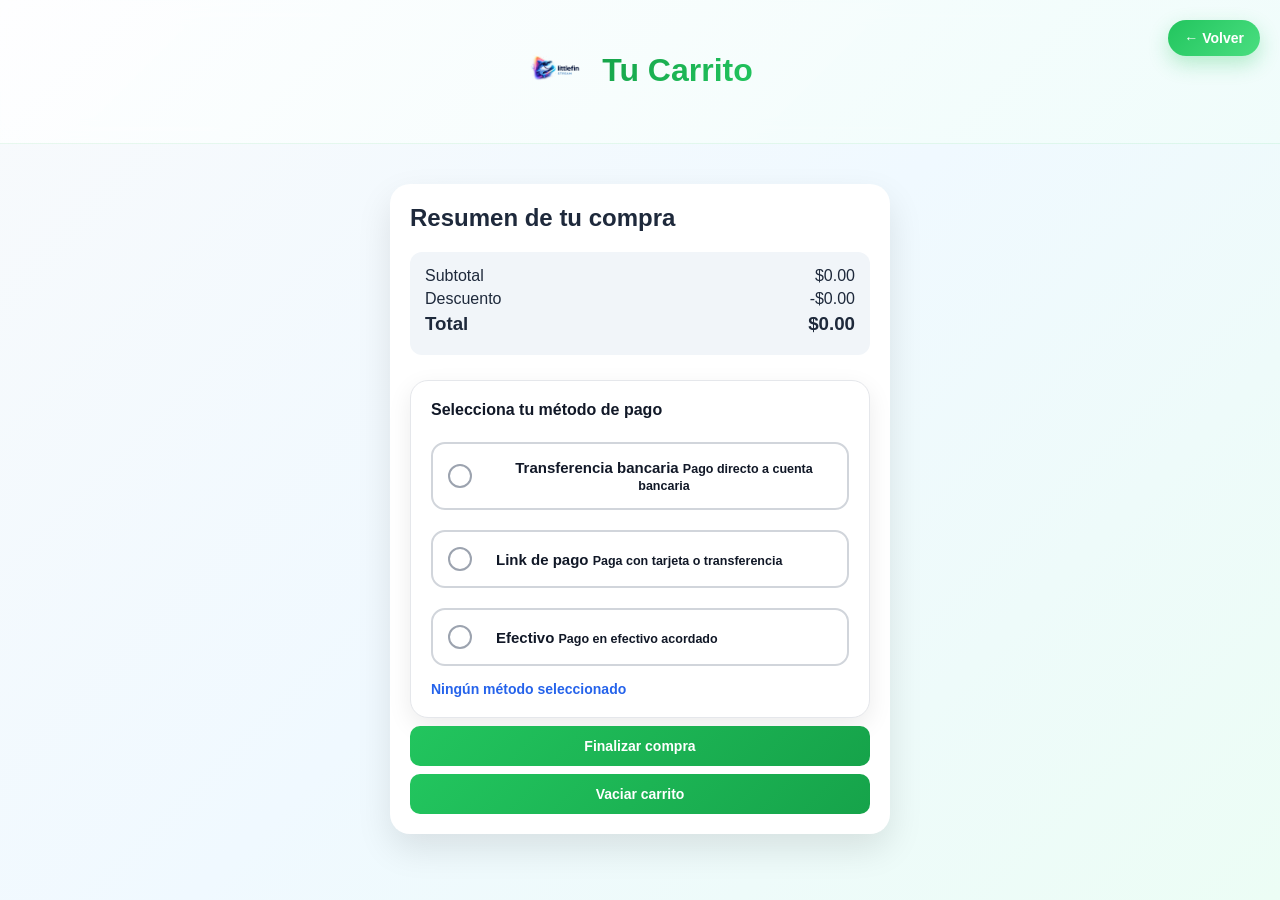
==== carrito.html @ 11f5a7b8 "Refactor payment method section in carrito.html" ====
<!DOCTYPE html>
<html lang="es">
<head>
<meta charset="UTF-8">
<meta name="viewport" content="width=device-width, initial-scale=1.0">
<title>Carrito - Littlefin Stream</title>
<link rel="stylesheet" href="styles.css">
</head>

<body>

<header class="header">

  <div class="logo-container">
    <img src="logo.png" class="logo-principal" alt="Littlefin Stream logo">
    <h1>Tu Carrito</h1>
  </div>

  <a href="index.html" class="cart-icon">
    ← Volver
  </a>

</header>

<main>

<div class="carrito-page">

  <h2>Resumen de tu compra</h2>

  <!-- PRODUCTOS -->
  <div id="lista-carrito"></div>

  <!-- RESUMEN -->
  <div class="resumen">
    <p>
      Subtotal
      <span id="subtotal">$0</span>
    </p>

    <p>
      Descuento
      <span id="descuento">$0</span>
    </p>

    <h3>
      Total
      <span id="total">$0</span>
    </h3>
  </div>

  <!-- MÉTODO DE PAGO -->
  <div class="metodo-pago">

    <p class="titulo-pago">
      Selecciona tu método de pago
    </p>

    <div class="opciones">

      <!-- TRANSFERENCIA -->
      <button
        onclick="seleccionarPago('Transferencia')"
        id="btn-transferencia"
        class="opcion-pago"
      >
        <span class="radio"></span>

        <div class="info-pago">
          <strong>Transferencia bancaria</strong>
          <small>Pago directo a cuenta bancaria</small>
        </div>
      </button>

      <!-- LINK -->
      <button
        onclick="seleccionarPago('Link de pago')"
        id="btn-link"
        class="opcion-pago"
      >
        <span class="radio"></span>

        <div class="info-pago">
          <strong>Link de pago</strong>
          <small>Paga con tarjeta o transferencia</small>
        </div>
      </button>

      <!-- EFECTIVO -->
      <button
        onclick="seleccionarPago('Efectivo')"
        id="btn-efectivo"
        class="opcion-pago"
      >
        <span class="radio"></span>

        <div class="info-pago">
          <strong>Efectivo</strong>
          <small>Pago en efectivo acordado</small>
        </div>
      </button>

    </div>

    <!-- MÉTODO SELECCIONADO -->
    <div id="metodo-seleccionado">
      Ningún método seleccionado
    </div>

  </div>

  <!-- BOTONES -->
  <button onclick="pagar()" class="btn-pagar">
    Finalizar compra
  </button>

  <button onclick="vaciarCarrito()" class="btn-vaciar">
    Vaciar carrito
  </button>

</div>

</main>

<script src="script.js"></script>

<script>

/* ================= RESTAURAR MÉTODO ================= */

const metodoGuardado = localStorage.getItem("metodoPago");

if (metodoGuardado) {

  if (metodoGuardado === "Transferencia") {
    document.getElementById("btn-transferencia")?.classList.add("activo");

  } else if (metodoGuardado === "Link de pago") {
    document.getElementById("btn-link")?.classList.add("activo");

  } else if (metodoGuardado === "Efectivo") {
    document.getElementById("btn-efectivo")?.classList.add("activo");
  }

  document.getElementById("metodo-seleccionado").textContent =
    `Método seleccionado: ${metodoGuardado}`;
}

</script>

</body>
</html>
---- styles.css ----
/* ================= RESET ================= */
* {
  margin: 0;
  padding: 0;
  box-sizing: border-box;
}

/* ================= BODY ================= */
body {
  font-family: -apple-system, BlinkMacSystemFont, 'Segoe UI', 'Roboto', sans-serif;
  background: linear-gradient(135deg, #f8fafc 0%, #f0f9ff 50%, #ecfdf5 100%);
  color: #1e293b;
  min-height: 100vh;
}

/* ================= HEADER ================= */
.header {
  text-align: center;
  padding: 40px 20px 35px;
  position: relative;
  background: linear-gradient(135deg, rgba(255,255,255,0.8) 0%, rgba(240,253,250,0.8) 100%);
  backdrop-filter: blur(10px);
  border-bottom: 1px solid rgba(34,197,94,0.1);
}

.header h1 {
  font-size: 32px;
  font-weight: 700;
  background: linear-gradient(135deg, #16a34a, #22c55e);
  -webkit-background-clip: text;
  -webkit-text-fill-color: transparent;
  background-clip: text;
}

.logo-container {
  display: flex;
  align-items: center;
  justify-content: center;
  gap: 15px;
  margin-bottom: 8px;
}

.logo-principal {
  width: 60px;
  height: 60px;
  object-fit: contain;
}

.subtitle {
  color: #64748b;
  margin-top: 8px;
  font-size: 15px;
  font-weight: 500;
}

.top-info {
  margin-top: 12px;
  font-size: 13px;
  color: #059669;
  font-weight: 500;
  letter-spacing: 0.5px;
}
/* ================= CARRITO ICON ================= */
.cart-icon {
  position: absolute;
  top: 20px;
  right: 20px;
  font-weight: 600;
  background: linear-gradient(135deg, #22c55e, #4ade80);
  padding: 10px 16px;
  border-radius: 50px;
  text-decoration: none;
  color: white;
  box-shadow: 0 8px 20px rgba(34,197,94,0.3);
  transition: all 0.3s cubic-bezier(0.34, 1.56, 0.64, 1);
  font-size: 14px;
}

.cart-icon:hover {
  transform: scale(1.1) translateY(-2px);
  box-shadow: 0 12px 30px rgba(34,197,94,0.4);
}
.promo {
  text-align: center;
  background: linear-gradient(135deg, rgba(34,197,94,0.1), rgba(74,222,128,0.1));
  color: #059669;
  font-weight: 600;
  margin: 20px 15px;
  padding: 12px 20px;
  border-radius: 12px;
  border-left: 4px solid #22c55e;
  font-size: 14px;
  letter-spacing: 0.3px;
}

/* ================= SECTIONS ================= */
.section {
  padding: 40px 15px;
  scroll-margin-top: 80px;
}

.section h2 {
  text-align: center;
  margin-bottom: 30px;
  font-size: 26px;
  font-weight: 700;
  color: #1e293b;
  position: relative;
  display: inline-block;
  width: 100%;
}

.section h2::after {
  content: '';
  position: absolute;
  bottom: -8px;
  left: 50%;
  transform: translateX(-50%);
  width: 60px;
  height: 3px;
  background: linear-gradient(135deg, #22c55e, #4ade80);
  border-radius: 2px;
}

/* ================= GRID ================= */
.grid {
  display: grid;
  grid-template-columns: repeat(auto-fit, minmax(180px, 1fr));
  gap: 24px;
  max-width: 1100px;
  margin: auto;
  padding: 0 15px;
}

/* ================= CARDS ================= */
.card {
  background: white;
  padding: 24px 20px;
  border-radius: 18px;
  text-align: center;
  transition: all 0.4s cubic-bezier(0.34, 1.56, 0.64, 1);
  box-shadow: 0 10px 30px rgba(0,0,0,0.08);
  border: 2px solid transparent;
  position: relative;
  overflow: hidden;
}

.card::before {
  content: '';
  position: absolute;
  top: 0;
  left: -100%;
  width: 100%;
  height: 100%;
  background: linear-gradient(90deg, transparent, rgba(255,255,255,0.3), transparent);
  transition: left 0.5s;
  pointer-events: none;
  z-index: 0;
}

.card:hover::before {
  left: 100%;
}

.card:hover {
  border-color: #22c55e;
  transform: translateY(-12px) scale(1.04);
  box-shadow: 0 20px 40px rgba(34,197,94,0.2);
}

.card > * {
  position: relative;
  z-index: 1;
}

/* ================= LOGOS ================= */
.logo {
  width: 100px;
  height: 60px;
  object-fit: contain;
  margin-bottom: 15px;
  transition: transform 0.3s ease;
}

.card:hover .logo {
  transform: scale(1.08);
}

/* ================= TEXT ================= */
.card h3 {
  margin: 12px 0 8px;
  font-size: 16px;
  font-weight: 600;
  color: #1e293b;
  line-height: 1.4;
  min-height: 40px;
}

.card p:not(.price):not(.old-price):not(.ahorro) {
  font-size: 13px;
  color: #64748b;
  margin: 6px 0;
}

.price {
  font-size: 24px;
  margin: 12px 0 4px;
  color: #16a34a;
  font-weight: 700;
}

.old-price {
  font-size: 14px;
  color: #cbd5e1;
  text-decoration: line-through;
  margin-bottom: 2px;
}

.ahorro {
  font-size: 12px;
  color: #dc2626;
  font-weight: 600;
  margin: 4px 0 10px;
}

/* ================= BUTTON ================= */
button {
  background: linear-gradient(135deg, #22c55e, #16a34a);
  border: none;
  padding: 12px 16px;
  border-radius: 10px;
  color: white;
  font-weight: 600;
  font-size: 14px;
  cursor: pointer;
  transition: all 0.3s cubic-bezier(0.34, 1.56, 0.64, 1);
  width: 100%;
  margin-top: 8px;
}

button:hover {
  transform: translateY(-2px);
  box-shadow: 0 8px 20px rgba(34,197,94,0.35);
}

button:active {
  transform: translateY(0);
}

/* ================= FOOTER ================= */
footer {
  text-align: center;
  padding: 30px 20px;
  color: #64748b;
  margin-top: 60px;
  border-top: 1px solid rgba(34,197,94,0.1);
  background: rgba(255,255,255,0.5);
  font-size: 14px;
}

footer p {
  margin: 6px 0;
}

/* ===================================================== */
/* 🛒 SOLO CARRITO.HTML */
/* ===================================================== */

.carrito-page {
  max-width: 500px;
  margin: 40px auto;
  background: white;
  padding: 20px;
  border-radius: 20px;
  box-shadow: 0 15px 35px rgba(0,0,0,0.1);
}

/* ITEMS */
#lista-carrito {
  display: flex;
  flex-direction: column;
  gap: 12px;
}

.item-carrito {
  display: flex;
  justify-content: space-between;
  align-items: center;
  background: #f8fafc;
  padding: 12px;
  border-radius: 12px;
  transition: 0.2s;
}

.item-carrito:hover {
  transform: scale(1.02);
}

/* INFO */
.item-info {
  font-size: 14px;
}

/* BOTÓN ELIMINAR */
.btn-eliminar {
  background: #ef4444;
  color: white;
  border: none;
  padding: 6px 10px;
  border-radius: 8px;
}

/* RESUMEN */
.resumen {
  margin-top: 20px;
  background: #f1f5f9;
  padding: 15px;
  border-radius: 12px;
}

.resumen p,
.resumen h3 {
  display: flex;
  justify-content: space-between;
  margin-bottom: 5px;
}

/* ================= MÉTODO DE PAGO ================= */

.metodo-pago {
  margin-top: 25px;
  padding: 20px;
  background: white;
  border-radius: 18px;
  box-shadow: 0 8px 25px rgba(0,0,0,0.08);
  border: 1px solid #e5e7eb;
}

.metodo-pago p {
  margin-bottom: 15px;
  color: #111827;
  font-size: 16px;
  font-weight: 700;
}

/* OPCIONES */
.metodo-pago .opciones {
  display: flex;
  flex-direction: column;
  gap: 12px;
}

/* BOTONES */
.metodo-pago button {
  width: 100%;
  background: white;
  border: 2px solid #d1d5db;
  border-radius: 14px;
  padding: 15px;
  cursor: pointer;
  transition: all 0.25s ease;

  display: flex;
  align-items: center;
  gap: 12px;

  color: #111827;
  font-size: 15px;
  font-weight: 600;

  position: relative;
}

/* CÍRCULO */
.metodo-pago button::before {
  content: "";
  width: 20px;
  height: 20px;
  border: 2px solid #9ca3af;
  border-radius: 50%;
  transition: all 0.25s ease;
  background: white;
  flex-shrink: 0;
}

/* HOVER */
.metodo-pago button:hover {
  border-color: #2563eb;
  background: #f8fafc;
}

/* ACTIVO */
.metodo-pago button.activo {
  border-color: #2563eb;
  background: #eff6ff;
}

/* CÍRCULO AZUL */
.metodo-pago button.activo::before {
  background: #2563eb;
  border-color: #2563eb;
  box-shadow: inset 0 0 0 4px white;
}

/* TEXTO MÉTODO SELECCIONADO */
#metodo-seleccionado {
  margin-top: 15px;
  font-size: 14px;
  color: #2563eb;
  font-weight: 600;
}

/* RESPONSIVE */
@media (max-width: 480px) {
  .metodo-pago {
    padding: 15px;
  }

  .metodo-pago button {
    padding: 14px;
    font-size: 14px;
  }
}


/* ================= COMBOS PREMIUM ================= */

.combo {
  position: relative;
  border: 2px solid transparent;
  transition: all 0.4s cubic-bezier(0.34, 1.56, 0.64, 1);
}

.combo:hover {
  border: 2px solid #22c55e;
  transform: translateY(-12px) scale(1.04);
  box-shadow: 0 20px 40px rgba(34,197,94,0.2);
}

/* MÁS VENDIDO */
.destacado {
  border: 2px solid #22c55e;
  box-shadow: 0 0 25px rgba(34,197,94,0.3);
}

.combo .logos-container {
  display: flex;
  justify-content: center;
  align-items: center;
  gap: 8px;
  margin-bottom: 12px;
  flex-wrap: wrap;
}

.combo .logo-mini {
  width: 50px;
  height: 30px;
  object-fit: contain;
  transition: transform 0.3s ease;
}

.combo:hover .logo-mini {
  transform: scale(1.15);
}

/* BADGE */
.badge {
  position: absolute;
  top: 12px;
  right: 12px;
  background: linear-gradient(135deg, #ff6b35, #ff8c42);
  color: white;
  padding: 6px 12px;
  border-radius: 20px;
  font-size: 12px;
  font-weight: 600;
  z-index: 2;
  box-shadow: 0 4px 12px rgba(255,107,53,0.3);
}

/* PRECIO TACHADO */
.old-price {
  text-decoration: line-through;
  color: #94a3b8;
  font-size: 14px;
}

/* AHORRO */
.ahorro {
  color: #16a34a;
  font-size: 13px;
  font-weight: bold;
}


/* ================= RESPONSIVE ================= */
@media (max-width: 480px) {
  .grid {
    grid-template-columns: repeat(auto-fit, minmax(140px, 1fr));
  }

  .carrito-page {
    width: 90%;
  }
}

@media (max-width: 480px) {
  .metodo-pago .opciones {
    flex-direction: column;
  }
}
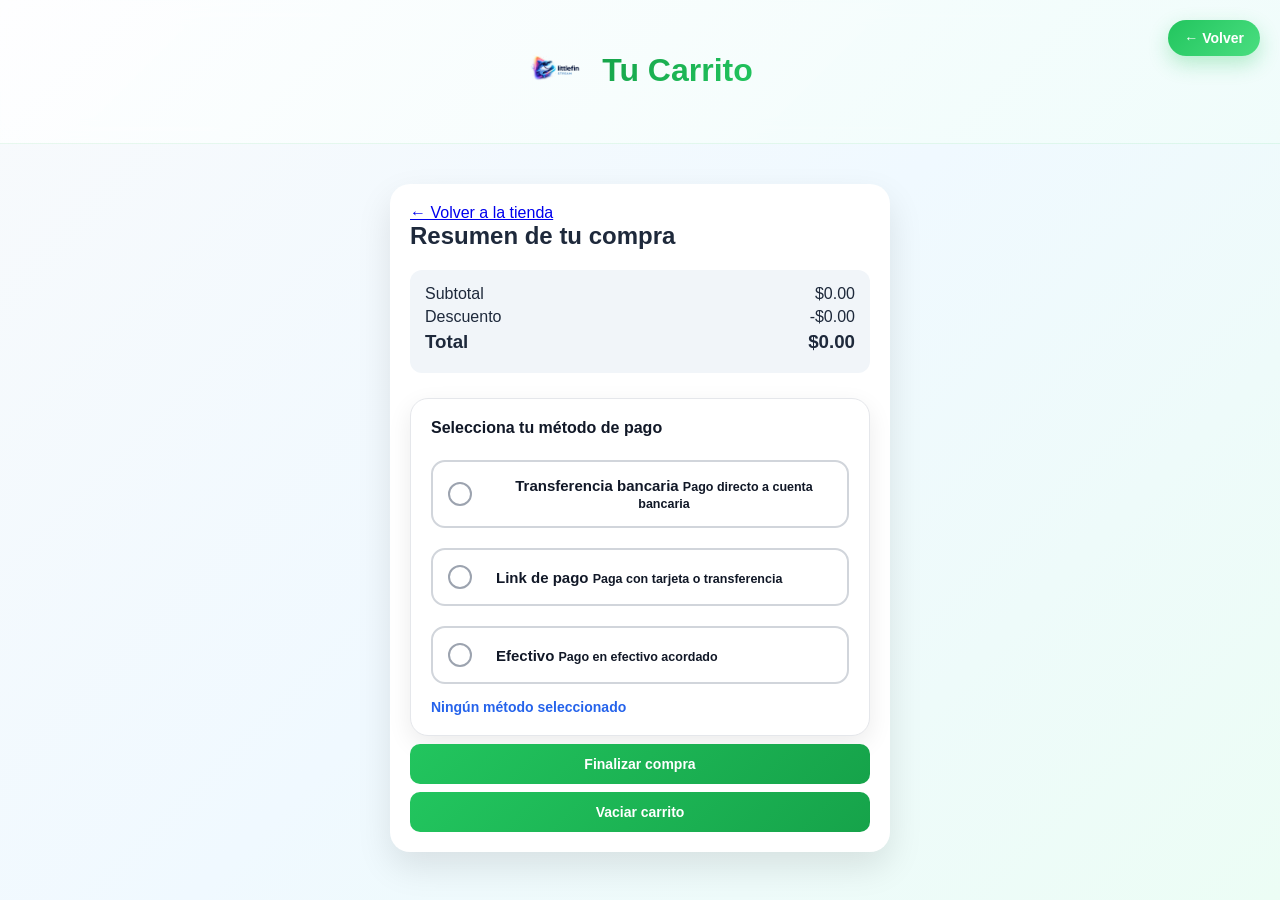
==== commit 713da383: "Add back button to carrito.html Added a back button to return to the store." ====
--- a/carrito.html
+++ b/carrito.html
@@ -25,6 +25,8 @@
 <main>
 
 <div class="carrito-page">
+
+  <a href="index.html" class="btn-regresar">← Volver a la tienda</a>
 
   <h2>Resumen de tu compra</h2>
 
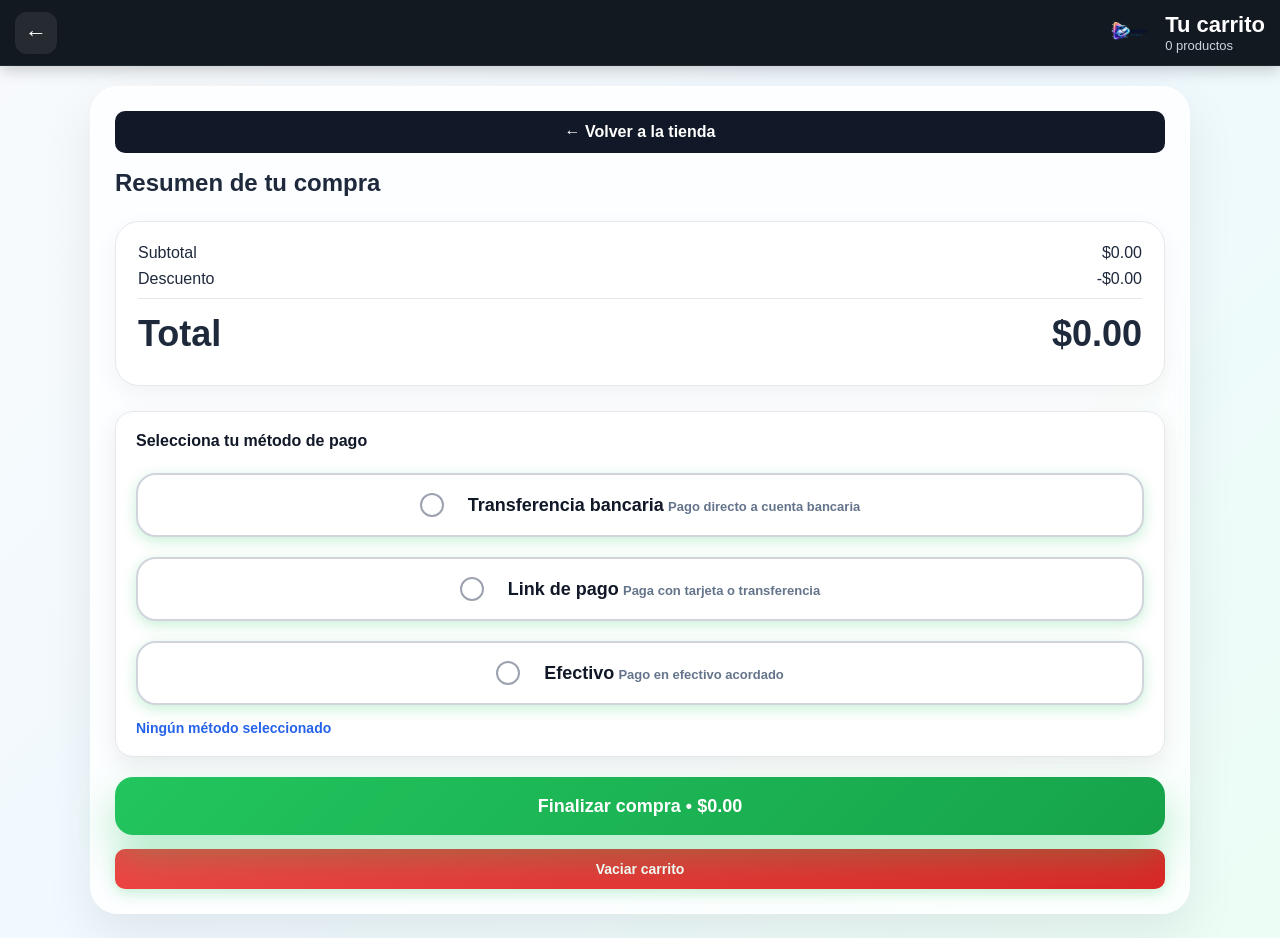
==== commit 924a536e: "Update header structure and add cart title" ====
--- a/carrito.html
+++ b/carrito.html
@@ -9,16 +9,23 @@
 
 <body>
 
-<header class="header">
+<header class="amazon-header carrito-header">
 
-  <div class="logo-container">
-    <img src="logo.png" class="logo-principal" alt="Littlefin Stream logo">
-    <h1>Tu Carrito</h1>
+  <div class="header-top">
+
+    <a href="index.html" class="volver-btn">
+      ←
+    </a>
+
+    <div class="carrito-title">
+      <img src="logo.png" class="logo-principal" alt="Littlefin">
+      <div>
+        <h1>Tu carrito</h1>
+        <p id="cantidad-productos">0 productos</p>
+      </div>
+    </div>
+
   </div>
-
-  <a href="index.html" class="cart-icon">
-    ← Volver
-  </a>
 
 </header>
 
--- a/styles.css
+++ b/styles.css
@@ -3,6 +3,10 @@
   margin: 0;
   padding: 0;
   box-sizing: border-box;
+}
+
+html {
+  scroll-behavior: smooth;
 }
 
 /* ================= BODY ================= */
@@ -11,150 +15,379 @@
   background: linear-gradient(135deg, #f8fafc 0%, #f0f9ff 50%, #ecfdf5 100%);
   color: #1e293b;
   min-height: 100vh;
-}
-
-/* ================= HEADER ================= */
-.header {
+  overflow-x: hidden;
+  -webkit-tap-highlight-color: transparent;
+}
+
+main {
+  max-width: 1240px;
+  margin: 0 auto;
+  padding: 0 16px;
+}
+
+/* ================= PROMO ================= */
+.promo {
   text-align: center;
-  padding: 40px 20px 35px;
+
+  background: linear-gradient(
+    135deg,
+    rgba(34,197,94,0.1),
+    rgba(74,222,128,0.1)
+  );
+
+  color: #059669;
+
+  font-weight: 600;
+
+  margin: 20px 15px;
+
+  padding: 12px 20px;
+
+  border-radius: 12px;
+
+  border-left: 4px solid #22c55e;
+
+  font-size: 14px;
+
+  letter-spacing: 0.3px;
+}
+
+/* ================= TRUST BAR ================= */
+
+.trust-bar {
+  display: flex;
+
+  justify-content: center;
+
+  align-items: center;
+
+  gap: 24px;
+
+  flex-wrap: wrap;
+
+  margin: 18px auto;
+
+  padding: 10px 20px;
+
+  max-width: 1100px;
+
+  color: #334155;
+
+  font-size: 15px;
+
+  font-weight: 600;
+}
+
+.trust-bar div {
+  display: flex;
+
+  align-items: center;
+
+  gap: 8px;
+}
+
+/* ================= HERO PREMIUM ================= */
+
+.hero {
   position: relative;
-  background: linear-gradient(135deg, rgba(255,255,255,0.8) 0%, rgba(240,253,250,0.8) 100%);
-  backdrop-filter: blur(10px);
-  border-bottom: 1px solid rgba(34,197,94,0.1);
-}
-
-.header h1 {
-  font-size: 32px;
-  font-weight: 700;
-  background: linear-gradient(135deg, #16a34a, #22c55e);
-  -webkit-background-clip: text;
-  -webkit-text-fill-color: transparent;
-  background-clip: text;
-}
-
-.logo-container {
-  display: flex;
+
+  margin: 20px 15px 10px;
+
+  padding: 38px 24px;
+
+  border-radius: 28px;
+
+  overflow: hidden;
+
+  background:
+    linear-gradient(
+      135deg,
+      rgba(15,23,42,0.96),
+      rgba(30,41,59,0.92)
+    );
+
+  box-shadow:
+    0 20px 50px rgba(15,23,42,0.18);
+
+  color: white;
+}
+
+.hero::before {
+  content: "";
+
+  position: absolute;
+
+  inset: 0;
+
+  background:
+    radial-gradient(
+      circle at top right,
+      rgba(34,197,94,0.18),
+      transparent 35%
+    );
+
+  pointer-events: none;
+}
+
+.hero-content {
+  position: relative;
+  z-index: 2;
+}
+
+.hero-badge {
+  display: inline-flex;
+
+  align-items: center;
+
+  gap: 8px;
+
+  background: rgba(255,255,255,0.08);
+
+  border: 1px solid rgba(255,255,255,0.08);
+
+  padding: 10px 16px;
+
+  border-radius: 999px;
+
+  font-size: 13px;
+
+  font-weight: 600;
+
+  color: #d1fae5;
+
+  margin-bottom: 18px;
+
+  backdrop-filter: blur(8px);
+}
+
+.hero h1 {
+  font-size: 44px;
+
+  line-height: 1.05;
+
+  font-weight: 800;
+
+  margin-bottom: 16px;
+
+  max-width: 650px;
+}
+
+.hero p {
+  font-size: 17px;
+
+  line-height: 1.7;
+
+  color: #cbd5e1;
+
+  max-width: 650px;
+
+  margin-bottom: 24px;
+}
+
+/* ================= HERO BUTTONS ================= */
+
+.hero-buttons {
+  display: flex;
+
+  gap: 14px;
+
+  flex-wrap: wrap;
+
+  margin-bottom: 28px;
+}
+
+.hero-btn {
+  display: inline-flex;
+
   align-items: center;
   justify-content: center;
-  gap: 15px;
-  margin-bottom: 8px;
-}
-
-.logo-principal {
-  width: 60px;
-  height: 60px;
-  object-fit: contain;
-}
-
-.subtitle {
-  color: #64748b;
-  margin-top: 8px;
-  font-size: 15px;
-  font-weight: 500;
-}
-
-.top-info {
-  margin-top: 12px;
-  font-size: 13px;
-  color: #059669;
-  font-weight: 500;
-  letter-spacing: 0.5px;
-}
-/* ================= CARRITO ICON ================= */
-.cart-icon {
-  position: absolute;
-  top: 20px;
-  right: 20px;
-  font-weight: 600;
-  background: linear-gradient(135deg, #22c55e, #4ade80);
-  padding: 10px 16px;
-  border-radius: 50px;
+
   text-decoration: none;
+
+  padding: 14px 22px;
+
+  border-radius: 14px;
+
+  font-weight: 700;
+
+  transition: all 0.25s ease;
+}
+
+.hero-btn.primary {
+  background: linear-gradient(
+    135deg,
+    #22c55e,
+    #16a34a
+  );
+
   color: white;
-  box-shadow: 0 8px 20px rgba(34,197,94,0.3);
-  transition: all 0.3s cubic-bezier(0.34, 1.56, 0.64, 1);
+
+  box-shadow:
+    0 10px 25px rgba(34,197,94,0.28);
+}
+
+.hero-btn.primary:hover {
+  transform: translateY(-2px);
+}
+
+.hero-btn.secondary {
+  background: rgba(255,255,255,0.08);
+
+  border: 1px solid rgba(255,255,255,0.1);
+
+  color: white;
+
+  backdrop-filter: blur(8px);
+}
+
+.hero-btn.secondary:hover {
+  background: rgba(255,255,255,0.12);
+}
+
+/* ================= HERO STATS ================= */
+
+.hero-stats {
+  display: flex;
+
+  gap: 28px;
+
+  flex-wrap: wrap;
+}
+
+.stat strong {
+  display: block;
+
+  font-size: 26px;
+
+  color: white;
+}
+
+.stat span {
   font-size: 14px;
-}
-
-.cart-icon:hover {
-  transform: scale(1.1) translateY(-2px);
-  box-shadow: 0 12px 30px rgba(34,197,94,0.4);
-}
-.promo {
-  text-align: center;
-  background: linear-gradient(135deg, rgba(34,197,94,0.1), rgba(74,222,128,0.1));
-  color: #059669;
-  font-weight: 600;
-  margin: 20px 15px;
-  padding: 12px 20px;
-  border-radius: 12px;
-  border-left: 4px solid #22c55e;
-  font-size: 14px;
-  letter-spacing: 0.3px;
+
+  color: #cbd5e1;
 }
 
 /* ================= SECTIONS ================= */
+
 .section {
   padding: 40px 15px;
   scroll-margin-top: 80px;
+  margin-top: 20px;
 }
 
 .section h2 {
   text-align: center;
+
   margin-bottom: 30px;
+
   font-size: 26px;
   font-weight: 700;
+
   color: #1e293b;
+
   position: relative;
+
   display: inline-block;
+
   width: 100%;
 }
 
 .section h2::after {
   content: '';
+
   position: absolute;
+
   bottom: -8px;
   left: 50%;
+
   transform: translateX(-50%);
+
   width: 60px;
   height: 3px;
-  background: linear-gradient(135deg, #22c55e, #4ade80);
+
+  background: linear-gradient(
+    135deg,
+    #22c55e,
+    #4ade80
+  );
+
   border-radius: 2px;
 }
 
 /* ================= GRID ================= */
+
 .grid {
   display: grid;
-  grid-template-columns: repeat(auto-fit, minmax(180px, 1fr));
+
+  grid-template-columns:
+    repeat(auto-fit, minmax(180px, 1fr));
+
   gap: 24px;
+
   max-width: 1100px;
+
   margin: auto;
+
   padding: 0 15px;
 }
 
 /* ================= CARDS ================= */
+
 .card {
   background: white;
+
   padding: 24px 20px;
+
   border-radius: 18px;
+
   text-align: center;
-  transition: all 0.4s cubic-bezier(0.34, 1.56, 0.64, 1);
-  box-shadow: 0 10px 30px rgba(0,0,0,0.08);
+
+  transition: all 0.4s cubic-bezier(
+    0.34,
+    1.56,
+    0.64,
+    1
+  );
+
+  box-shadow:
+    0 10px 30px rgba(0,0,0,0.08);
+
   border: 2px solid transparent;
+
   position: relative;
+
   overflow: hidden;
+
+  isolation: isolate;
+
+  will-change: transform;
+
+  backdrop-filter: blur(8px);
 }
 
 .card::before {
   content: '';
+
   position: absolute;
+
   top: 0;
   left: -100%;
+
   width: 100%;
   height: 100%;
-  background: linear-gradient(90deg, transparent, rgba(255,255,255,0.3), transparent);
+
+  background: linear-gradient(
+    90deg,
+    transparent,
+    rgba(255,255,255,0.3),
+    transparent
+  );
+
   transition: left 0.5s;
+
   pointer-events: none;
+
   z-index: 0;
 }
 
@@ -164,8 +397,13 @@
 
 .card:hover {
   border-color: #22c55e;
-  transform: translateY(-12px) scale(1.04);
-  box-shadow: 0 20px 40px rgba(34,197,94,0.2);
+
+  transform:
+    translateY(-12px)
+    scale(1.04);
+
+  box-shadow:
+    0 20px 40px rgba(34,197,94,0.2);
 }
 
 .card > * {
@@ -173,12 +411,47 @@
   z-index: 1;
 }
 
+/* ================= BADGE ================= */
+
+.top-badge,
+.badge {
+  position: absolute;
+
+  top: 12px;
+  right: 12px;
+
+  background: linear-gradient(
+    135deg,
+    #ff6b35,
+    #ff8c42
+  );
+
+  color: white;
+
+  padding: 6px 12px;
+
+  border-radius: 20px;
+
+  font-size: 12px;
+
+  font-weight: 700;
+
+  z-index: 2;
+
+  box-shadow:
+    0 4px 12px rgba(255,107,53,0.3);
+}
+
 /* ================= LOGOS ================= */
+
 .logo {
   width: 100px;
   height: 60px;
+
   object-fit: contain;
+
   margin-bottom: 15px;
+
   transition: transform 0.3s ease;
 }
 
@@ -187,74 +460,183 @@
 }
 
 /* ================= TEXT ================= */
+
 .card h3 {
   margin: 12px 0 8px;
+
   font-size: 16px;
   font-weight: 600;
+
   color: #1e293b;
+
   line-height: 1.4;
+
   min-height: 40px;
+
+  display: -webkit-box;
+
+  -webkit-line-clamp: 2;
+
+  -webkit-box-orient: vertical;
+
+  overflow: hidden;
 }
 
 .card p:not(.price):not(.old-price):not(.ahorro) {
   font-size: 13px;
+
   color: #64748b;
+
   margin: 6px 0;
 }
 
 .price {
   font-size: 24px;
+
   margin: 12px 0 4px;
+
   color: #16a34a;
+
   font-weight: 700;
 }
 
 .old-price {
   font-size: 14px;
+
   color: #cbd5e1;
+
   text-decoration: line-through;
+
   margin-bottom: 2px;
 }
 
 .ahorro {
   font-size: 12px;
+
   color: #dc2626;
+
   font-weight: 600;
+
   margin: 4px 0 10px;
 }
 
+.instantaneo {
+  font-size: 12px;
+
+  color: #2563eb;
+
+  font-weight: 600;
+
+  margin-bottom: 10px;
+}
+
 /* ================= BUTTON ================= */
+
 button {
-  background: linear-gradient(135deg, #22c55e, #16a34a);
+  background: linear-gradient(
+    135deg,
+    #22c55e,
+    #16a34a
+  );
+
   border: none;
+
   padding: 12px 16px;
+
   border-radius: 10px;
+
   color: white;
+
   font-weight: 600;
   font-size: 14px;
+
   cursor: pointer;
-  transition: all 0.3s cubic-bezier(0.34, 1.56, 0.64, 1);
+
+  transition: all 0.3s cubic-bezier(
+    0.34,
+    1.56,
+    0.64,
+    1
+  );
+
   width: 100%;
+
   margin-top: 8px;
+
+  box-shadow:
+    0 4px 14px rgba(34,197,94,0.25);
+
+  display: inline-flex;
+
+  align-items: center;
+  justify-content: center;
+
+  will-change: transform;
 }
 
 button:hover {
   transform: translateY(-2px);
-  box-shadow: 0 8px 20px rgba(34,197,94,0.35);
+
+  box-shadow:
+    0 8px 20px rgba(34,197,94,0.35);
 }
 
 button:active {
   transform: translateY(0);
+
+  scale: 0.98;
+}
+
+/* ================= REGRESAR ================= */
+
+.btn-regresar {
+  display: inline-flex;
+
+  align-items: center;
+  justify-content: center;
+
+  width: 100%;
+
+  margin-bottom: 16px;
+
+  padding: 12px 16px;
+
+  border-radius: 10px;
+
+  background: #111827;
+
+  color: white;
+
+  text-decoration: none;
+
+  font-weight: 600;
+
+  transition: all 0.3s ease;
+}
+
+.btn-regresar:hover {
+  transform: translateY(-1px);
+
+  background: #1f2937;
 }
 
 /* ================= FOOTER ================= */
+
 footer {
   text-align: center;
+
   padding: 30px 20px;
+
   color: #64748b;
+
   margin-top: 60px;
-  border-top: 1px solid rgba(34,197,94,0.1);
-  background: rgba(255,255,255,0.5);
+
+  border-top:
+    1px solid rgba(34,197,94,0.1);
+
+  background:
+    rgba(255,255,255,0.5);
+
   font-size: 14px;
 }
 
@@ -262,200 +644,769 @@
   margin: 6px 0;
 }
 
-/* ===================================================== */
-/* 🛒 SOLO CARRITO.HTML */
-/* ===================================================== */
+/* ================= HEADER ================= */
+
+.amazon-header {
+  position: sticky;
+
+  top: 0;
+
+  z-index: 999;
+
+  background: #131921;
+
+  box-shadow:
+    0 4px 15px rgba(0,0,0,0.2);
+
+  backdrop-filter: blur(10px);
+
+  border-bottom:
+    1px solid rgba(255,255,255,0.06);
+}
+
+/* TOP */
+
+.header-top {
+  display: flex;
+
+  align-items: center;
+
+  justify-content: space-between;
+
+  gap: 15px;
+
+  padding: 10px 15px;
+
+  flex-wrap: wrap;
+}
+
+/* LOGO */
+
+.logo-container {
+  display: flex;
+
+  align-items: center;
+
+  gap: 10px;
+
+  text-decoration: none;
+
+  flex-shrink: 0;
+
+  min-width: 0;
+}
+
+.logo-principal {
+  width: 45px;
+  height: 45px;
+
+  object-fit: contain;
+}
+
+.logo-text h1 {
+  color: white;
+
+  font-size: 22px;
+
+  margin: 0;
+}
+
+.logo-text p {
+  color: #94a3b8;
+
+  font-size: 12px;
+}
+
+/* SEARCH */
+
+.search-container {
+  flex: 1 1 320px;
+
+  display: flex;
+
+  align-items: center;
+
+  overflow: hidden;
+
+  border-radius: 10px;
+
+  background: white;
+
+  min-width: 180px;
+
+  border: 2px solid transparent;
+
+  box-shadow:
+    0 5px 15px rgba(0,0,0,0.15);
+
+  transition: all 0.25s ease;
+}
+
+.search-container:focus-within {
+  border-color: #facc15;
+
+  box-shadow:
+    0 0 0 3px rgba(250,204,21,0.35);
+}
+
+.search-container input {
+  flex: 1;
+
+  width: 100%;
+
+  background: transparent;
+
+  border: none;
+
+  padding: 13px;
+
+  outline: none;
+
+  font-size: 14px;
+}
+
+.search-btn {
+  width: 55px;
+
+  border: none;
+
+  background: #facc15;
+
+  color: #111827;
+
+  font-size: 18px;
+
+  cursor: pointer;
+}
+
+/* CART */
+
+.cart-icon {
+  position: relative;
+
+  display: flex;
+
+  align-items: center;
+  justify-content: center;
+
+  width: 46px;
+  height: 46px;
+
+  text-decoration: none;
+
+  flex-shrink: 0;
+
+  transition: transform 0.2s ease;
+}
+
+.cart-icon:hover {
+  transform: scale(1.05);
+}
+
+.cart-emoji {
+  font-size: 30px;
+  line-height: 1;
+}
+
+.cart-count {
+  position: absolute;
+
+  top: -2px;
+  right: -2px;
+
+  background: #ef4444;
+
+  color: white;
+
+  min-width: 20px;
+  height: 20px;
+
+  border-radius: 50%;
+
+  font-size: 11px;
+  font-weight: bold;
+
+  display: flex;
+
+  align-items: center;
+  justify-content: center;
+
+  animation: pulseCart 1.5s infinite;
+
+  border: 2px solid #131921;
+}
+
+@keyframes pulseCart {
+  0% {
+    transform: scale(1);
+  }
+
+  50% {
+    transform: scale(1.12);
+  }
+
+  100% {
+    transform: scale(1);
+  }
+}
+
+/* NAV */
+
+.header-nav {
+  display: flex;
+
+  gap: 20px;
+
+  padding: 10px 20px;
+
+  background: #232f3e;
+
+  overflow-x: auto;
+}
+
+.header-nav::-webkit-scrollbar {
+  display: none;
+}
+
+.header-nav a {
+  color: white;
+
+  text-decoration: none;
+
+  font-size: 14px;
+
+  white-space: nowrap;
+
+  padding: 8px 10px;
+
+  border-radius: 8px;
+
+  transition:
+    background 0.2s ease,
+    color 0.2s ease,
+    transform 0.2s ease;
+}
+
+.header-nav a:hover {
+  color: #facc15;
+
+  background: rgba(255,255,255,0.08);
+}
+
+.header-nav a:active {
+  transform: scale(0.96);
+}
+
+/* ================= CARRITO ================= */
 
 .carrito-page {
-  max-width: 500px;
-  margin: 40px auto;
+  max-width: 1100px;
+
+  margin: 24px auto;
+
+  background: rgba(255,255,255,0.78);
+
+  backdrop-filter: blur(14px);
+
+  padding: 24px;
+
+  border-radius: 28px;
+
+  box-shadow:
+    0 20px 50px rgba(0,0,0,0.08),
+    inset 0 1px 0 rgba(255,255,255,0.7);
+
+  border:
+    1px solid rgba(255,255,255,0.6);
+}
+
+/* ITEMS */
+
+#lista-carrito {
+  display: flex;
+
+  flex-direction: column;
+
+  gap: 14px;
+}
+
+.item-carrito {
+  display: flex;
+
+  align-items: center;
+
+  justify-content: space-between;
+
+  gap: 16px;
+
   background: white;
-  padding: 20px;
+
+  padding: 18px;
+
+  border-radius: 18px;
+
+  border: 1px solid #e5e7eb;
+
+  transition: all 0.25s ease;
+
+  box-shadow:
+    0 5px 15px rgba(0,0,0,0.04);
+}
+
+.item-carrito:hover {
+  transform: translateY(-2px);
+
+  box-shadow:
+    0 12px 25px rgba(0,0,0,0.08);
+}
+
+.item-info {
+  flex: 1;
+
+  font-size: 15px;
+
+  line-height: 1.5;
+}
+
+.item-info strong {
+  display: block;
+
+  margin-top: 6px;
+
+  color: #16a34a;
+
+  font-size: 20px;
+
+  font-weight: 700;
+}
+
+/* ELIMINAR */
+
+.btn-eliminar {
+  width: auto;
+
+  background: #fee2e2;
+
+  color: #dc2626;
+
+  border: none;
+
+  padding: 10px 14px;
+
+  border-radius: 12px;
+
+  font-size: 13px;
+
+  font-weight: 700;
+
+  box-shadow: none;
+}
+
+.btn-eliminar:hover {
+  background: #fecaca;
+
+  transform: scale(1.04);
+}
+
+/* RESUMEN */
+
+.resumen {
+  margin-top: 24px;
+
+  background: white;
+
+  padding: 22px;
+
   border-radius: 20px;
-  box-shadow: 0 15px 35px rgba(0,0,0,0.1);
-}
-
-/* ITEMS */
-#lista-carrito {
-  display: flex;
-  flex-direction: column;
-  gap: 12px;
-}
-
-.item-carrito {
-  display: flex;
-  justify-content: space-between;
-  align-items: center;
-  background: #f8fafc;
-  padding: 12px;
-  border-radius: 12px;
-  transition: 0.2s;
-}
-
-.item-carrito:hover {
-  transform: scale(1.02);
-}
-
-/* INFO */
-.item-info {
-  font-size: 14px;
-}
-
-/* BOTÓN ELIMINAR */
-.btn-eliminar {
-  background: #ef4444;
-  color: white;
-  border: none;
-  padding: 6px 10px;
-  border-radius: 8px;
-}
-
-/* RESUMEN */
-.resumen {
-  margin-top: 20px;
-  background: #f1f5f9;
-  padding: 15px;
-  border-radius: 12px;
+
+  border: 1px solid #e5e7eb;
+
+  box-shadow:
+    0 8px 25px rgba(0,0,0,0.05);
 }
 
 .resumen p,
 .resumen h3 {
   display: flex;
+
   justify-content: space-between;
-  margin-bottom: 5px;
+
+  margin-bottom: 8px;
+}
+
+.resumen h3 {
+  margin-top: 10px;
+
+  padding-top: 14px;
+
+  border-top: 1px solid #e5e7eb;
+
+  font-size: 24px;
 }
 
 /* ================= MÉTODO DE PAGO ================= */
 
 .metodo-pago {
   margin-top: 25px;
+
   padding: 20px;
+
   background: white;
+
   border-radius: 18px;
-  box-shadow: 0 8px 25px rgba(0,0,0,0.08);
+
+  box-shadow:
+    0 8px 25px rgba(0,0,0,0.08);
+
   border: 1px solid #e5e7eb;
 }
 
 .metodo-pago p {
   margin-bottom: 15px;
+
   color: #111827;
+
   font-size: 16px;
+
   font-weight: 700;
 }
 
-/* OPCIONES */
 .metodo-pago .opciones {
   display: flex;
+
   flex-direction: column;
+
   gap: 12px;
 }
 
-/* BOTONES */
 .metodo-pago button {
   width: 100%;
+
   background: white;
+
   border: 2px solid #d1d5db;
+
   border-radius: 14px;
+
   padding: 15px;
+
   cursor: pointer;
+
   transition: all 0.25s ease;
 
+  display: flex;
+
+  align-items: center;
+
+  gap: 12px;
+
+  color: #111827;
+
+  font-size: 15px;
+
+  font-weight: 600;
+
+  position: relative;
+}
+
+.metodo-pago button::before {
+  content: "";
+
+  width: 20px;
+  height: 20px;
+
+  border: 2px solid #9ca3af;
+
+  border-radius: 50%;
+
+  transition: all 0.25s ease;
+
+  background: white;
+
+  flex-shrink: 0;
+}
+
+.metodo-pago button:hover {
+  border-color: #2563eb;
+
+  background: #f8fafc;
+}
+
+.metodo-pago button.activo {
+  border-color: #2563eb;
+
+  background: #eff6ff;
+}
+
+.metodo-pago button.activo::before {
+  background: #2563eb;
+
+  border-color: #2563eb;
+
+  box-shadow:
+    inset 0 0 0 4px white;
+}
+
+#metodo-seleccionado {
+  margin-top: 15px;
+
+  font-size: 14px;
+
+  color: #2563eb;
+
+  font-weight: 600;
+
+}
+
+
+/* ================= PREMIUM CARRITO ================= */
+
+.carrito-header {
+  position: sticky;
+  top: 0;
+  z-index: 999;
+}
+
+.volver-btn {
+  width: 42px;
+  height: 42px;
+
+  display: flex;
+  align-items: center;
+  justify-content: center;
+
+  border-radius: 12px;
+
+  background: rgba(255,255,255,0.08);
+
+  color: white;
+
+  text-decoration: none;
+
+  font-size: 22px;
+  font-weight: bold;
+
+  transition: 0.25s ease;
+}
+
+.volver-btn:hover {
+  background: rgba(255,255,255,0.14);
+}
+
+.carrito-title {
   display: flex;
   align-items: center;
   gap: 12px;
-
-  color: #111827;
-  font-size: 15px;
-  font-weight: 600;
-
-  position: relative;
-}
-
-/* CÍRCULO */
-.metodo-pago button::before {
-  content: "";
-  width: 20px;
-  height: 20px;
-  border: 2px solid #9ca3af;
-  border-radius: 50%;
-  transition: all 0.25s ease;
-  background: white;
-  flex-shrink: 0;
-}
-
-/* HOVER */
-.metodo-pago button:hover {
-  border-color: #2563eb;
-  background: #f8fafc;
-}
-
-/* ACTIVO */
-.metodo-pago button.activo {
-  border-color: #2563eb;
-  background: #eff6ff;
-}
-
-/* CÍRCULO AZUL */
-.metodo-pago button.activo::before {
-  background: #2563eb;
-  border-color: #2563eb;
-  box-shadow: inset 0 0 0 4px white;
-}
-
-/* TEXTO MÉTODO SELECCIONADO */
-#metodo-seleccionado {
-  margin-top: 15px;
-  font-size: 14px;
-  color: #2563eb;
-  font-weight: 600;
-}
-
-/* RESPONSIVE */
-@media (max-width: 480px) {
-  .metodo-pago {
-    padding: 15px;
-  }
-
-  .metodo-pago button {
-    padding: 14px;
-    font-size: 14px;
-  }
-}
-
-
-/* ================= COMBOS PREMIUM ================= */
+}
+
+.carrito-title h1 {
+  color: white;
+  font-size: 22px;
+  margin: 0;
+}
+
+.carrito-title p {
+  color: #cbd5e1;
+  font-size: 13px;
+}
+
+/* CONTENEDOR */
+
+.carrito-page {
+  margin-top: 20px;
+}
+
+/* ITEMS */
+
+.item-carrito {
+  border-radius: 22px;
+
+  padding: 18px;
+
+  background:
+    linear-gradient(
+      135deg,
+      rgba(255,255,255,0.95),
+      rgba(248,250,252,0.95)
+    );
+
+  border: 1px solid rgba(226,232,240,0.8);
+
+  backdrop-filter: blur(10px);
+}
+
+/* INFO */
+
+.item-info {
+  display: flex;
+  flex-direction: column;
+  gap: 4px;
+}
+
+.item-info strong {
+  font-size: 24px;
+}
+
+/* BOTÓN ELIMINAR */
+
+.btn-eliminar {
+  border-radius: 14px;
+
+  min-width: 54px;
+  height: 44px;
+
+  font-size: 18px;
+
+  display: flex;
+  align-items: center;
+  justify-content: center;
+
+  padding: 0;
+}
+
+/* RESUMEN */
+
+.resumen {
+  border-radius: 24px;
+}
+
+.resumen h3 {
+  font-size: 36px;
+  font-weight: 800;
+}
+
+/* MÉTODOS DE PAGO */
+
+.opcion-pago {
+  border-radius: 20px !important;
+
+  padding: 18px !important;
+
+  transition: all 0.25s ease !important;
+}
+
+.opcion-pago:hover {
+  transform: translateY(-2px);
+}
+
+.opcion-pago strong {
+  font-size: 18px;
+}
+
+.opcion-pago small {
+  font-size: 13px;
+  color: #64748b;
+}
+
+/* BOTÓN PAGAR */
+
+.btn-pagar {
+  position: sticky;
+  bottom: 10px;
+
+  z-index: 500;
+
+  height: 58px;
+
+  border-radius: 18px;
+
+  font-size: 18px;
+  font-weight: 800;
+
+  margin-top: 20px;
+
+  box-shadow:
+    0 20px 40px rgba(34,197,94,0.35);
+}
+
+/* BOTÓN VACIAR */
+
+.btn-vaciar {
+  margin-top: 14px;
+
+  background:
+    linear-gradient(
+      135deg,
+      #ef4444,
+      #dc2626
+    );
+}
+
+.btn-vaciar:hover {
+  box-shadow:
+    0 12px 24px rgba(239,68,68,0.35);
+}
+
+/* MOBILE */
+
+@media (max-width: 768px) {
+
+  .item-carrito {
+    padding: 16px;
+  }
+
+  .resumen h3 {
+    font-size: 30px;
+  }
+
+  .btn-pagar {
+    font-size: 17px;
+  }
+}
+
+/* ================= COMBOS ================= */
 
 .combo {
   position: relative;
+
   border: 2px solid transparent;
-  transition: all 0.4s cubic-bezier(0.34, 1.56, 0.64, 1);
+
+  transition: all 0.4s cubic-bezier(
+    0.34,
+    1.56,
+    0.64,
+    1
+  );
 }
 
 .combo:hover {
   border: 2px solid #22c55e;
-  transform: translateY(-12px) scale(1.04);
-  box-shadow: 0 20px 40px rgba(34,197,94,0.2);
-}
-
-/* MÁS VENDIDO */
+
+  transform:
+    translateY(-12px)
+    scale(1.04);
+
+  box-shadow:
+    0 20px 40px rgba(34,197,94,0.2);
+}
+
 .destacado {
   border: 2px solid #22c55e;
-  box-shadow: 0 0 25px rgba(34,197,94,0.3);
+
+  box-shadow:
+    0 0 25px rgba(34,197,94,0.3);
 }
 
 .combo .logos-container {
   display: flex;
+
   justify-content: center;
+
   align-items: center;
+
   gap: 8px;
+
   margin-bottom: 12px;
+
   flex-wrap: wrap;
 }
 
 .combo .logo-mini {
   width: 50px;
   height: 30px;
+
   object-fit: contain;
+
   transition: transform 0.3s ease;
 }
 
@@ -463,49 +1414,195 @@
   transform: scale(1.15);
 }
 
-/* BADGE */
-.badge {
-  position: absolute;
-  top: 12px;
-  right: 12px;
-  background: linear-gradient(135deg, #ff6b35, #ff8c42);
-  color: white;
-  padding: 6px 12px;
-  border-radius: 20px;
-  font-size: 12px;
-  font-weight: 600;
-  z-index: 2;
-  box-shadow: 0 4px 12px rgba(255,107,53,0.3);
-}
-
-/* PRECIO TACHADO */
-.old-price {
-  text-decoration: line-through;
-  color: #94a3b8;
-  font-size: 14px;
-}
-
-/* AHORRO */
-.ahorro {
-  color: #16a34a;
-  font-size: 13px;
-  font-weight: bold;
-}
-
-
 /* ================= RESPONSIVE ================= */
+
+@media (max-width: 1024px) {
+
+  .grid {
+    gap: 18px;
+  }
+
+  .section {
+    padding: 32px 12px;
+  }
+
+  .card {
+    padding: 20px;
+  }
+}
+
+@media (max-width: 768px) {
+
+  .hero {
+    padding: 28px 18px;
+  }
+
+  .hero h1 {
+    font-size: 34px;
+  }
+
+  .hero p {
+    font-size: 15px;
+  }
+
+  .hero-buttons {
+    flex-direction: column;
+  }
+
+  .hero-btn {
+    width: 100%;
+  }
+
+  .hero-stats {
+    gap: 18px;
+  }
+
+  .header-top {
+    gap: 10px;
+    padding: 10px;
+  }
+
+  .logo-principal {
+    width: 38px;
+    height: 38px;
+  }
+
+  .logo-text h1 {
+    font-size: 20px;
+  }
+
+  .logo-text p {
+    font-size: 11px;
+  }
+
+  .cart-emoji {
+    font-size: 26px;
+  }
+
+  .search-container {
+    width: 100%;
+
+    height: 42px;
+
+    border-radius: 12px;
+  }
+
+  .search-container input {
+    font-size: 14px;
+
+    padding: 0 14px;
+  }
+
+  .search-btn {
+    width: 52px;
+
+    font-size: 18px;
+  }
+
+  .header-nav {
+    gap: 14px;
+
+    padding: 10px 12px;
+
+    scrollbar-width: none;
+  }
+
+  .grid {
+    grid-template-columns: repeat(2, 1fr);
+
+    gap: 14px;
+
+    padding: 0;
+  }
+
+  .card {
+    padding: 16px;
+
+    border-radius: 16px;
+  }
+
+  .card h3 {
+    font-size: 14px;
+
+    min-height: auto;
+  }
+
+  .price {
+    font-size: 22px;
+  }
+
+  .logo {
+    width: 75px;
+    height: 45px;
+  }
+
+  .carrito-page {
+    padding: 18px;
+
+    border-radius: 22px;
+  }
+}
+
 @media (max-width: 480px) {
+
+  .hero {
+    padding: 24px 16px;
+  }
+
+  .hero h1 {
+    font-size: 30px;
+  }
+
   .grid {
-    grid-template-columns: repeat(auto-fit, minmax(140px, 1fr));
+    grid-template-columns: repeat(2, 1fr);
+
+    gap: 12px;
+  }
+
+  .card {
+    padding: 14px;
+  }
+
+  .logo {
+    width: 65px;
+    height: 40px;
+  }
+
+  .price {
+    font-size: 20px;
   }
 
   .carrito-page {
-    width: 90%;
-  }
-}
-
-@media (max-width: 480px) {
-  .metodo-pago .opciones {
+    width: 94%;
+
+    padding: 16px;
+  }
+
+  .metodo-pago {
+    padding: 15px;
+  }
+
+  .metodo-pago button {
+    padding: 14px;
+
+    font-size: 14px;
+  }
+
+  .item-carrito {
     flex-direction: column;
-  }
-}
+
+    align-items: flex-start;
+  }
+
+  .btn-eliminar {
+    width: 100%;
+  }
+
+  .trust-bar {
+    flex-direction: column;
+
+    align-items: flex-start;
+
+    gap: 10px;
+  }
+    }
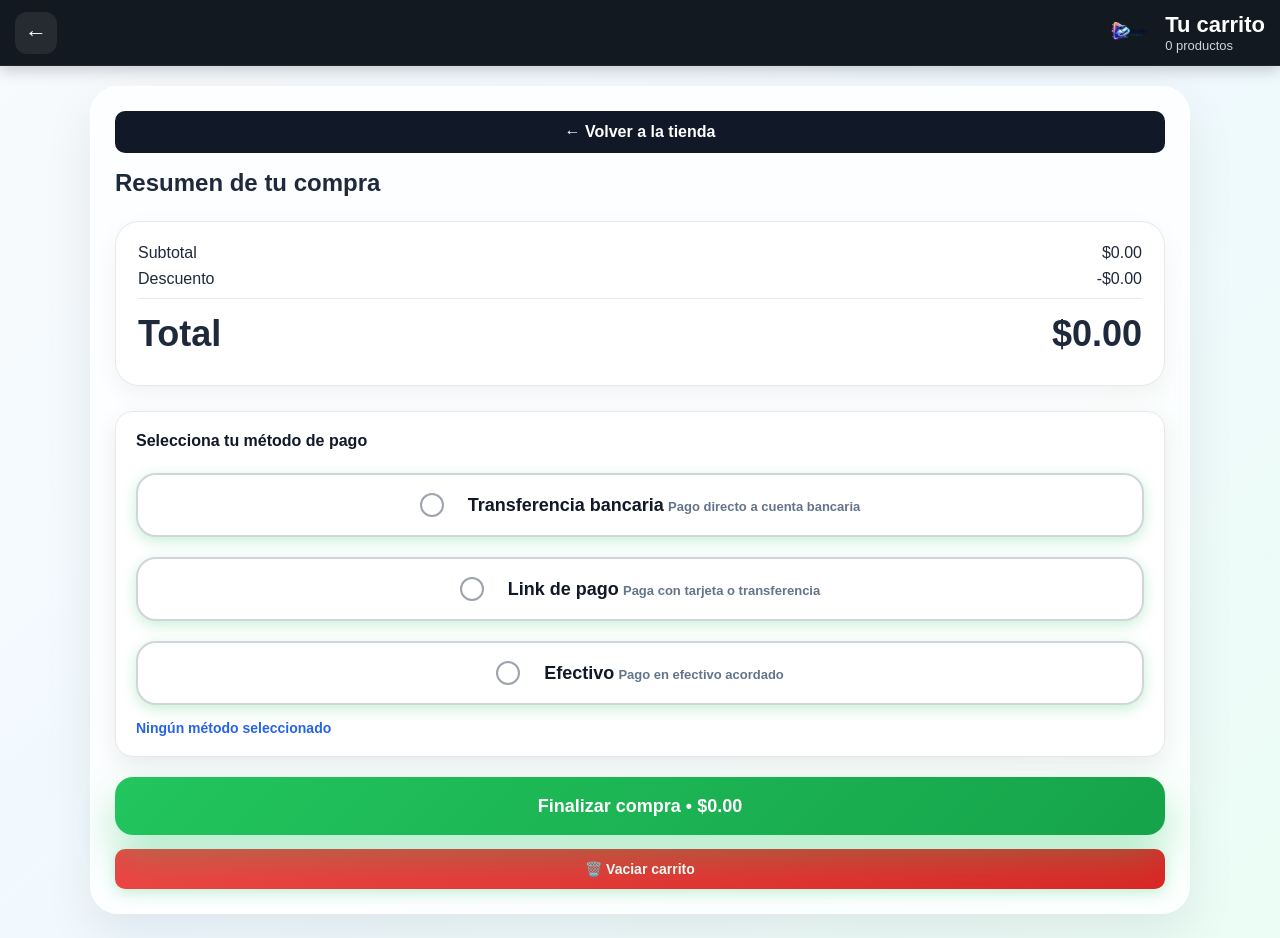
==== commit 5fcecc5a: "Update button labels for checkout and cart actions" ====
--- a/carrito.html
+++ b/carrito.html
@@ -118,14 +118,14 @@
 
   </div>
 
-  <!-- BOTONES -->
-  <button onclick="pagar()" class="btn-pagar">
-    Finalizar compra
-  </button>
+<!-- BOTONES -->
+<button onclick="pagar()" class="btn-pagar">
+  🔒 Finalizar compra segura
+</button>
 
-  <button onclick="vaciarCarrito()" class="btn-vaciar">
-    Vaciar carrito
-  </button>
+<button onclick="vaciarCarrito()" class="btn-vaciar">
+  🗑️ Vaciar carrito
+</button>
 
 </div>
 
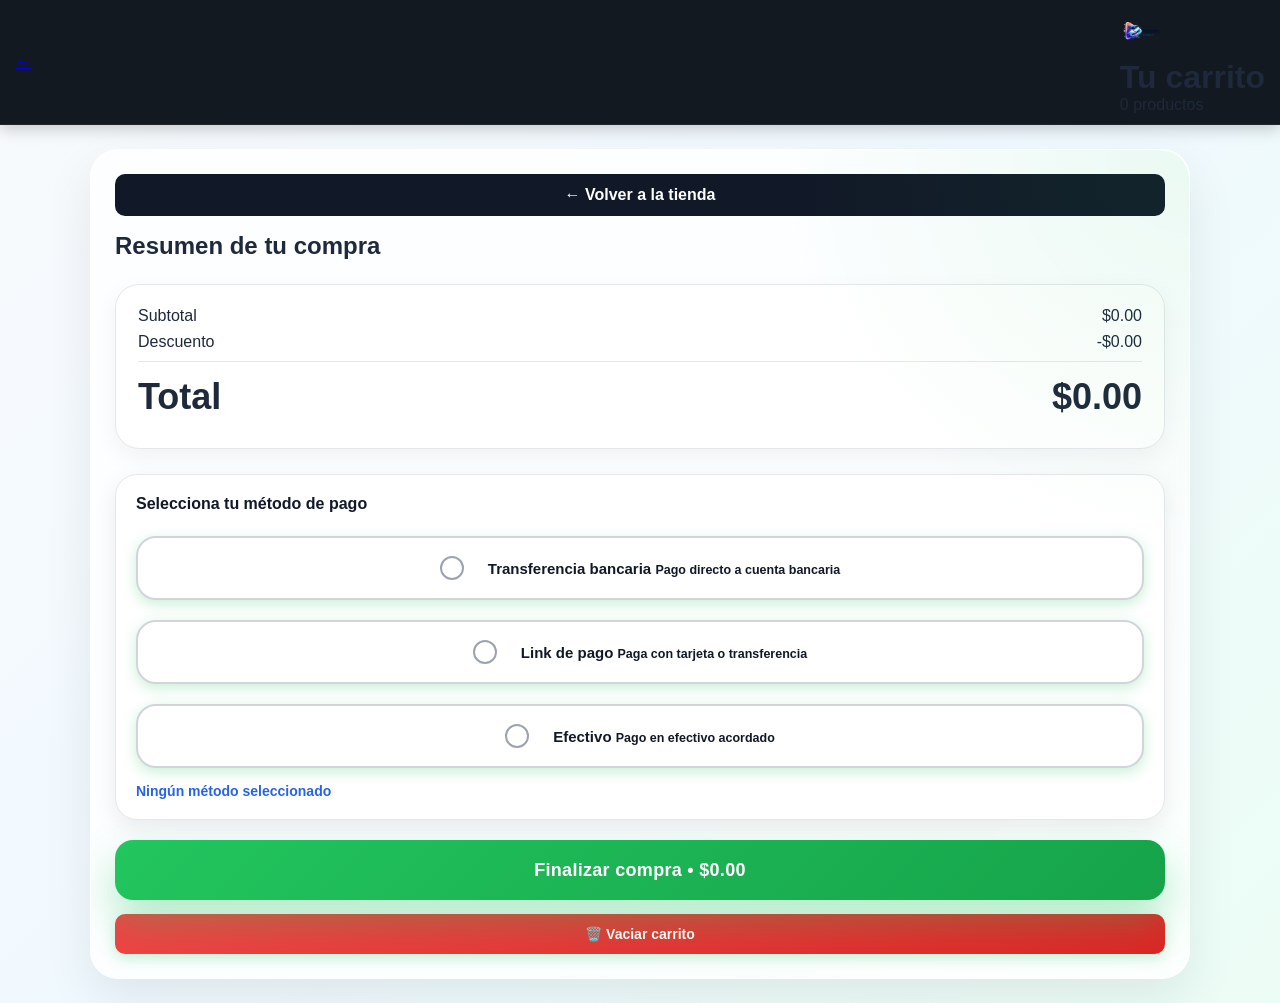
==== commit 350c590e: "Update links to point to the root directory" ====
--- a/carrito.html
+++ b/carrito.html
@@ -13,7 +13,7 @@
 
   <div class="header-top">
 
-    <a href="index.html" class="volver-btn">
+    <a href="/" class="volver-btn">
       ←
     </a>
 
@@ -33,8 +33,7 @@
 
 <div class="carrito-page">
 
-  <a href="index.html" class="btn-regresar">← Volver a la tienda</a>
-
+  <a href="/" class="btn-regresar">← Volver a la tienda</a>
   <h2>Resumen de tu compra</h2>
 
   <!-- PRODUCTOS -->
--- a/styles.css
+++ b/styles.css
@@ -184,6 +184,19 @@
   margin-bottom: 24px;
 }
 
+@media (max-width: 768px) {
+
+  .hero {
+    padding: 20px 16px;
+    border-radius: 0 0 24px 24px;
+  }
+
+  .hero h1 {
+    font-size: 34px;
+  }
+
+}
+
 /* ================= HERO BUTTONS ================= */
 
 .hero-buttons {
@@ -900,6 +913,10 @@
 /* ================= CARRITO ================= */
 
 .carrito-page {
+  position: relative;
+
+  overflow: hidden;
+
   max-width: 1100px;
 
   margin: 24px auto;
@@ -920,6 +937,25 @@
     1px solid rgba(255,255,255,0.6);
 }
 
+.carrito-page::before {
+  content: "";
+
+  position: absolute;
+
+  inset: 0;
+
+  border-radius: 28px;
+
+  pointer-events: none;
+
+  background:
+    radial-gradient(
+      circle at top right,
+      rgba(34,197,94,0.08),
+      transparent 30%
+    );
+}
+
 /* ITEMS */
 
 #lista-carrito {
@@ -939,289 +975,9 @@
 
   gap: 16px;
 
-  background: white;
-
   padding: 18px;
 
-  border-radius: 18px;
-
-  border: 1px solid #e5e7eb;
-
-  transition: all 0.25s ease;
-
-  box-shadow:
-    0 5px 15px rgba(0,0,0,0.04);
-}
-
-.item-carrito:hover {
-  transform: translateY(-2px);
-
-  box-shadow:
-    0 12px 25px rgba(0,0,0,0.08);
-}
-
-.item-info {
-  flex: 1;
-
-  font-size: 15px;
-
-  line-height: 1.5;
-}
-
-.item-info strong {
-  display: block;
-
-  margin-top: 6px;
-
-  color: #16a34a;
-
-  font-size: 20px;
-
-  font-weight: 700;
-}
-
-/* ELIMINAR */
-
-.btn-eliminar {
-  width: auto;
-
-  background: #fee2e2;
-
-  color: #dc2626;
-
-  border: none;
-
-  padding: 10px 14px;
-
-  border-radius: 12px;
-
-  font-size: 13px;
-
-  font-weight: 700;
-
-  box-shadow: none;
-}
-
-.btn-eliminar:hover {
-  background: #fecaca;
-
-  transform: scale(1.04);
-}
-
-/* RESUMEN */
-
-.resumen {
-  margin-top: 24px;
-
-  background: white;
-
-  padding: 22px;
-
-  border-radius: 20px;
-
-  border: 1px solid #e5e7eb;
-
-  box-shadow:
-    0 8px 25px rgba(0,0,0,0.05);
-}
-
-.resumen p,
-.resumen h3 {
-  display: flex;
-
-  justify-content: space-between;
-
-  margin-bottom: 8px;
-}
-
-.resumen h3 {
-  margin-top: 10px;
-
-  padding-top: 14px;
-
-  border-top: 1px solid #e5e7eb;
-
-  font-size: 24px;
-}
-
-/* ================= MÉTODO DE PAGO ================= */
-
-.metodo-pago {
-  margin-top: 25px;
-
-  padding: 20px;
-
-  background: white;
-
-  border-radius: 18px;
-
-  box-shadow:
-    0 8px 25px rgba(0,0,0,0.08);
-
-  border: 1px solid #e5e7eb;
-}
-
-.metodo-pago p {
-  margin-bottom: 15px;
-
-  color: #111827;
-
-  font-size: 16px;
-
-  font-weight: 700;
-}
-
-.metodo-pago .opciones {
-  display: flex;
-
-  flex-direction: column;
-
-  gap: 12px;
-}
-
-.metodo-pago button {
-  width: 100%;
-
-  background: white;
-
-  border: 2px solid #d1d5db;
-
-  border-radius: 14px;
-
-  padding: 15px;
-
-  cursor: pointer;
-
-  transition: all 0.25s ease;
-
-  display: flex;
-
-  align-items: center;
-
-  gap: 12px;
-
-  color: #111827;
-
-  font-size: 15px;
-
-  font-weight: 600;
-
-  position: relative;
-}
-
-.metodo-pago button::before {
-  content: "";
-
-  width: 20px;
-  height: 20px;
-
-  border: 2px solid #9ca3af;
-
-  border-radius: 50%;
-
-  transition: all 0.25s ease;
-
-  background: white;
-
-  flex-shrink: 0;
-}
-
-.metodo-pago button:hover {
-  border-color: #2563eb;
-
-  background: #f8fafc;
-}
-
-.metodo-pago button.activo {
-  border-color: #2563eb;
-
-  background: #eff6ff;
-}
-
-.metodo-pago button.activo::before {
-  background: #2563eb;
-
-  border-color: #2563eb;
-
-  box-shadow:
-    inset 0 0 0 4px white;
-}
-
-#metodo-seleccionado {
-  margin-top: 15px;
-
-  font-size: 14px;
-
-  color: #2563eb;
-
-  font-weight: 600;
-
-}
-
-
-/* ================= PREMIUM CARRITO ================= */
-
-.carrito-header {
-  position: sticky;
-  top: 0;
-  z-index: 999;
-}
-
-.volver-btn {
-  width: 42px;
-  height: 42px;
-
-  display: flex;
-  align-items: center;
-  justify-content: center;
-
-  border-radius: 12px;
-
-  background: rgba(255,255,255,0.08);
-
-  color: white;
-
-  text-decoration: none;
-
-  font-size: 22px;
-  font-weight: bold;
-
-  transition: 0.25s ease;
-}
-
-.volver-btn:hover {
-  background: rgba(255,255,255,0.14);
-}
-
-.carrito-title {
-  display: flex;
-  align-items: center;
-  gap: 12px;
-}
-
-.carrito-title h1 {
-  color: white;
-  font-size: 22px;
-  margin: 0;
-}
-
-.carrito-title p {
-  color: #cbd5e1;
-  font-size: 13px;
-}
-
-/* CONTENEDOR */
-
-.carrito-page {
-  margin-top: 20px;
-}
-
-/* ITEMS */
-
-.item-carrito {
   border-radius: 22px;
-
-  padding: 18px;
 
   background:
     linear-gradient(
@@ -1232,97 +988,122 @@
 
   border: 1px solid rgba(226,232,240,0.8);
 
+  transition: all 0.25s ease;
+
+  box-shadow:
+    0 8px 25px rgba(0,0,0,0.05);
+
   backdrop-filter: blur(10px);
 }
 
+.item-carrito:hover {
+  transform: translateY(-2px);
+
+  box-shadow:
+    0 14px 30px rgba(0,0,0,0.08);
+}
+
+/* ITEM LEFT */
+
+.item-left {
+  display: flex;
+
+  align-items: center;
+
+  gap: 14px;
+
+  flex: 1;
+}
+
+/* LOGO */
+
+.item-logo {
+  width: 58px;
+  height: 58px;
+
+  border-radius: 18px;
+
+  display: flex;
+
+  align-items: center;
+  justify-content: center;
+
+  font-size: 28px;
+
+  background:
+    linear-gradient(
+      135deg,
+      #22c55e,
+      #16a34a
+    );
+
+  color: white;
+
+  flex-shrink: 0;
+
+  box-shadow:
+    0 10px 20px rgba(34,197,94,0.25);
+}
+
 /* INFO */
 
 .item-info {
   display: flex;
+
   flex-direction: column;
+
   gap: 4px;
+
+  flex: 1;
+}
+
+.item-categoria {
+  font-size: 11px;
+
+  color: #64748b;
+
+  font-weight: 700;
+
+  text-transform: uppercase;
+
+  letter-spacing: 0.5px;
+}
+
+.item-info h4 {
+  font-size: 17px;
+
+  color: #111827;
+
+  margin: 0;
+
+  font-weight: 700;
 }
 
 .item-info strong {
+  color: #16a34a;
+
   font-size: 24px;
-}
-
-/* BOTÓN ELIMINAR */
+
+  font-weight: 800;
+}
+
+/* ELIMINAR */
 
 .btn-eliminar {
-  border-radius: 14px;
-
-  min-width: 54px;
-  height: 44px;
-
-  font-size: 18px;
-
-  display: flex;
+  width: 50px;
+
+  min-width: 50px;
+
+  height: 50px;
+
+  border-radius: 16px;
+
+  padding: 0;
+
+  display: flex;
+
   align-items: center;
   justify-content: center;
-
-  padding: 0;
-}
-
-/* RESUMEN */
-
-.resumen {
-  border-radius: 24px;
-}
-
-.resumen h3 {
-  font-size: 36px;
-  font-weight: 800;
-}
-
-/* MÉTODOS DE PAGO */
-
-.opcion-pago {
-  border-radius: 20px !important;
-
-  padding: 18px !important;
-
-  transition: all 0.25s ease !important;
-}
-
-.opcion-pago:hover {
-  transform: translateY(-2px);
-}
-
-.opcion-pago strong {
-  font-size: 18px;
-}
-
-.opcion-pago small {
-  font-size: 13px;
-  color: #64748b;
-}
-
-/* BOTÓN PAGAR */
-
-.btn-pagar {
-  position: sticky;
-  bottom: 10px;
-
-  z-index: 500;
-
-  height: 58px;
-
-  border-radius: 18px;
-
-  font-size: 18px;
-  font-weight: 800;
-
-  margin-top: 20px;
-
-  box-shadow:
-    0 20px 40px rgba(34,197,94,0.35);
-}
-
-/* BOTÓN VACIAR */
-
-.btn-vaciar {
-  margin-top: 14px;
 
   background:
     linear-gradient(
@@ -1330,6 +1111,216 @@
       #ef4444,
       #dc2626
     );
+
+  color: white;
+
+  font-size: 18px;
+
+  box-shadow:
+    0 10px 20px rgba(239,68,68,0.25);
+}
+
+.btn-eliminar:hover {
+  transform: scale(1.05);
+}
+
+/* RESUMEN */
+
+.resumen {
+  margin-top: 24px;
+
+  background: white;
+
+  padding: 22px;
+
+  border-radius: 24px;
+
+  border: 1px solid #e5e7eb;
+
+  box-shadow:
+    0 8px 25px rgba(0,0,0,0.05);
+}
+
+.resumen p,
+.resumen h3 {
+  display: flex;
+
+  justify-content: space-between;
+
+  margin-bottom: 8px;
+}
+
+.resumen h3 {
+  margin-top: 10px;
+
+  padding-top: 14px;
+
+  border-top: 1px solid #e5e7eb;
+
+  font-size: 36px;
+
+  font-weight: 800;
+}
+
+.texto-seguridad {
+  margin-top: 12px;
+
+  font-size: 13px;
+
+  color: #64748b;
+
+  text-align: center;
+}
+
+/* ================= MÉTODO DE PAGO ================= */
+
+.metodo-pago {
+  margin-top: 25px;
+
+  padding: 20px;
+
+  background: white;
+
+  border-radius: 22px;
+
+  box-shadow:
+    0 8px 25px rgba(0,0,0,0.08);
+
+  border: 1px solid #e5e7eb;
+}
+
+.metodo-pago p {
+  margin-bottom: 15px;
+
+  color: #111827;
+
+  font-size: 16px;
+
+  font-weight: 700;
+}
+
+.metodo-pago .opciones {
+  display: flex;
+
+  flex-direction: column;
+
+  gap: 12px;
+}
+
+.metodo-pago button {
+  width: 100%;
+
+  background: white;
+
+  border: 2px solid #d1d5db;
+
+  border-radius: 20px;
+
+  padding: 18px;
+
+  cursor: pointer;
+
+  transition: all 0.25s ease;
+
+  display: flex;
+
+  align-items: center;
+
+  gap: 12px;
+
+  color: #111827;
+
+  font-size: 15px;
+
+  font-weight: 600;
+
+  position: relative;
+}
+
+.metodo-pago button::before {
+  content: "";
+
+  width: 20px;
+  height: 20px;
+
+  border: 2px solid #9ca3af;
+
+  border-radius: 50%;
+
+  transition: all 0.25s ease;
+
+  background: white;
+
+  flex-shrink: 0;
+}
+
+.metodo-pago button:hover {
+  border-color: #2563eb;
+
+  background: #f8fafc;
+
+  transform: translateY(-2px);
+}
+
+.metodo-pago button.activo {
+  border-color: #2563eb;
+
+  background: #eff6ff;
+}
+
+.metodo-pago button.activo::before {
+  background: #2563eb;
+
+  border-color: #2563eb;
+
+  box-shadow:
+    inset 0 0 0 4px white;
+}
+
+#metodo-seleccionado {
+  margin-top: 15px;
+
+  font-size: 14px;
+
+  color: #2563eb;
+
+  font-weight: 600;
+}
+
+/* BOTONES */
+
+.btn-pagar {
+  position: sticky;
+
+  bottom: 12px;
+
+  z-index: 500;
+
+  height: 60px;
+
+  border-radius: 18px;
+
+  font-size: 18px;
+
+  font-weight: 800;
+
+  margin-top: 20px;
+
+  letter-spacing: 0.3px;
+
+  box-shadow:
+    0 20px 40px rgba(34,197,94,0.35);
+}
+
+.btn-vaciar {
+  margin-top: 14px;
+
+  background:
+    linear-gradient(
+      135deg,
+      #ef4444,
+      #dc2626
+    );
 }
 
 .btn-vaciar:hover {
@@ -1337,22 +1328,6 @@
     0 12px 24px rgba(239,68,68,0.35);
 }
 
-/* MOBILE */
-
-@media (max-width: 768px) {
-
-  .item-carrito {
-    padding: 16px;
-  }
-
-  .resumen h3 {
-    font-size: 30px;
-  }
-
-  .btn-pagar {
-    font-size: 17px;
-  }
-}
 
 /* ================= COMBOS ================= */
 
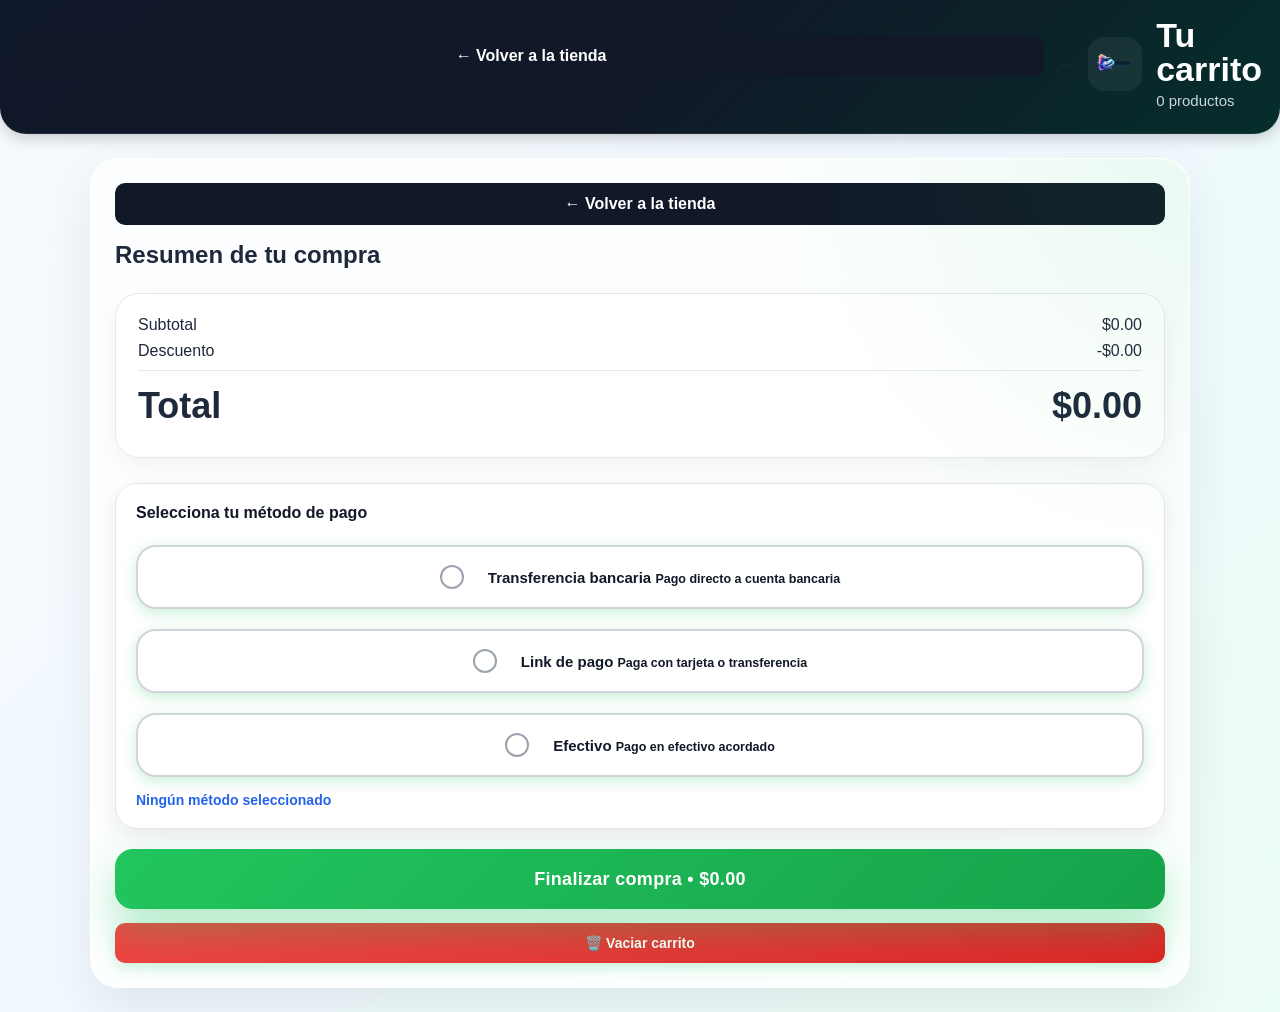
==== commit b3e15d3b: "Change class name for back button in carrito.html" ====
--- a/carrito.html
+++ b/carrito.html
@@ -13,7 +13,9 @@
 
   <div class="header-top">
 
-    <a href="/" class="volver-btn">
+   <a href="index.html" class="btn-regresar">
+  ← Volver a la tienda
+   </a>
       ←
     </a>
 
--- a/styles.css
+++ b/styles.css
@@ -1581,3 +1581,153 @@
     gap: 10px;
   }
     }
+
+/* ===================================================== */
+/* HEADER CARRITO */
+/* ===================================================== */
+
+.carrito-header {
+  background:
+    linear-gradient(
+      135deg,
+      #0f172a,
+      #111827,
+      #052e2b
+    );
+
+  padding: 18px 18px 24px;
+
+  border-bottom-left-radius: 26px;
+  border-bottom-right-radius: 26px;
+
+  overflow: hidden;
+}
+
+/* TOP */
+.carrito-header .header-top {
+  display: flex;
+
+  align-items: center;
+
+  justify-content: space-between;
+
+  gap: 14px;
+
+  padding: 0;
+
+  flex-wrap: nowrap;
+}
+
+/* BOTÓN VOLVER */
+.volver-btn {
+  width: 46px;
+  height: 46px;
+
+  min-width: 46px;
+
+  display: flex;
+
+  align-items: center;
+  justify-content: center;
+
+  border-radius: 14px;
+
+  background:
+    rgba(255,255,255,0.08);
+
+  color: white;
+
+  text-decoration: none;
+
+  font-size: 22px;
+
+  transition: all .25s ease;
+
+  backdrop-filter: blur(10px);
+}
+
+.volver-btn:hover {
+  background:
+    rgba(255,255,255,0.14);
+
+  transform: translateY(-2px);
+}
+
+/* CONTENIDO */
+.carrito-title {
+  flex: 1;
+
+  display: flex;
+
+  align-items: center;
+
+  gap: 14px;
+}
+
+/* LOGO */
+.carrito-title .logo-principal {
+  width: 54px;
+  height: 54px;
+
+  object-fit: contain;
+
+  border-radius: 16px;
+
+  background:
+    rgba(255,255,255,0.06);
+
+  padding: 6px;
+}
+
+/* TITULO */
+.carrito-title h1 {
+  color: white;
+
+  font-size: 34px;
+
+  line-height: 1;
+
+  margin-bottom: 6px;
+
+  font-weight: 800;
+}
+
+/* SUBTEXTO */
+.carrito-title p {
+  color: #cbd5e1;
+
+  font-size: 15px;
+
+  margin: 0;
+}
+
+/* MOBILE */
+@media (max-width: 768px) {
+
+  .carrito-header {
+    padding: 16px 16px 22px;
+  }
+
+  .carrito-title h1 {
+    font-size: 28px;
+  }
+
+  .carrito-title p {
+    font-size: 14px;
+  }
+
+  .carrito-title .logo-principal {
+    width: 48px;
+    height: 48px;
+  }
+
+  .volver-btn {
+    width: 42px;
+    height: 42px;
+
+    min-width: 42px;
+
+    font-size: 20px;
+  }
+}
+
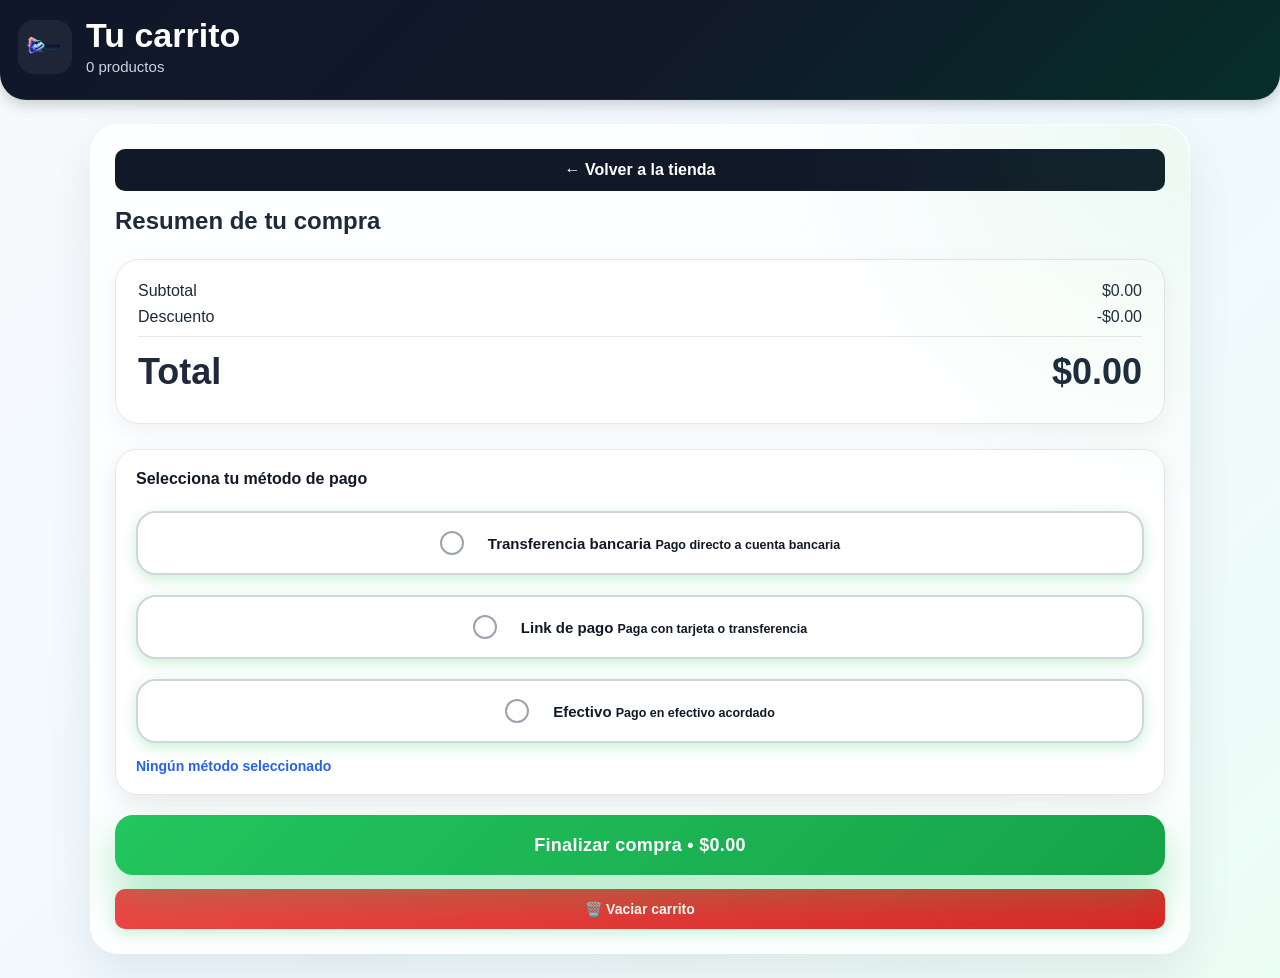
==== commit ad63779a: "Remove back navigation link from carrito.html Removed redundant back navigation link from header." ====
--- a/carrito.html
+++ b/carrito.html
@@ -13,10 +13,6 @@
 
   <div class="header-top">
 
-   <a href="index.html" class="btn-regresar">
-  ← Volver a la tienda
-   </a>
-      ←
     </a>
 
     <div class="carrito-title">
--- a/styles.css
+++ b/styles.css
@@ -1609,28 +1609,23 @@
 
   align-items: center;
 
-  justify-content: space-between;
-
-  gap: 14px;
+  gap: 16px;
 
   padding: 0;
-
-  flex-wrap: nowrap;
-}
-
+}
 /* BOTÓN VOLVER */
 .volver-btn {
-  width: 46px;
-  height: 46px;
-
-  min-width: 46px;
+  width: 48px;
+  height: 48px;
+
+  min-width: 48px;
 
   display: flex;
 
   align-items: center;
   justify-content: center;
 
-  border-radius: 14px;
+  border-radius: 16px;
 
   background:
     rgba(255,255,255,0.08);
@@ -1641,9 +1636,13 @@
 
   font-size: 22px;
 
+  font-weight: 700;
+
   transition: all .25s ease;
 
   backdrop-filter: blur(10px);
+
+  flex-shrink: 0;
 }
 
 .volver-btn:hover {
@@ -1662,6 +1661,12 @@
   align-items: center;
 
   gap: 14px;
+}
+
+.carrito-title div {
+  display: flex;
+
+  flex-direction: column;
 }
 
 /* LOGO */
@@ -1731,3 +1736,5 @@
   }
 }
 
+
+
